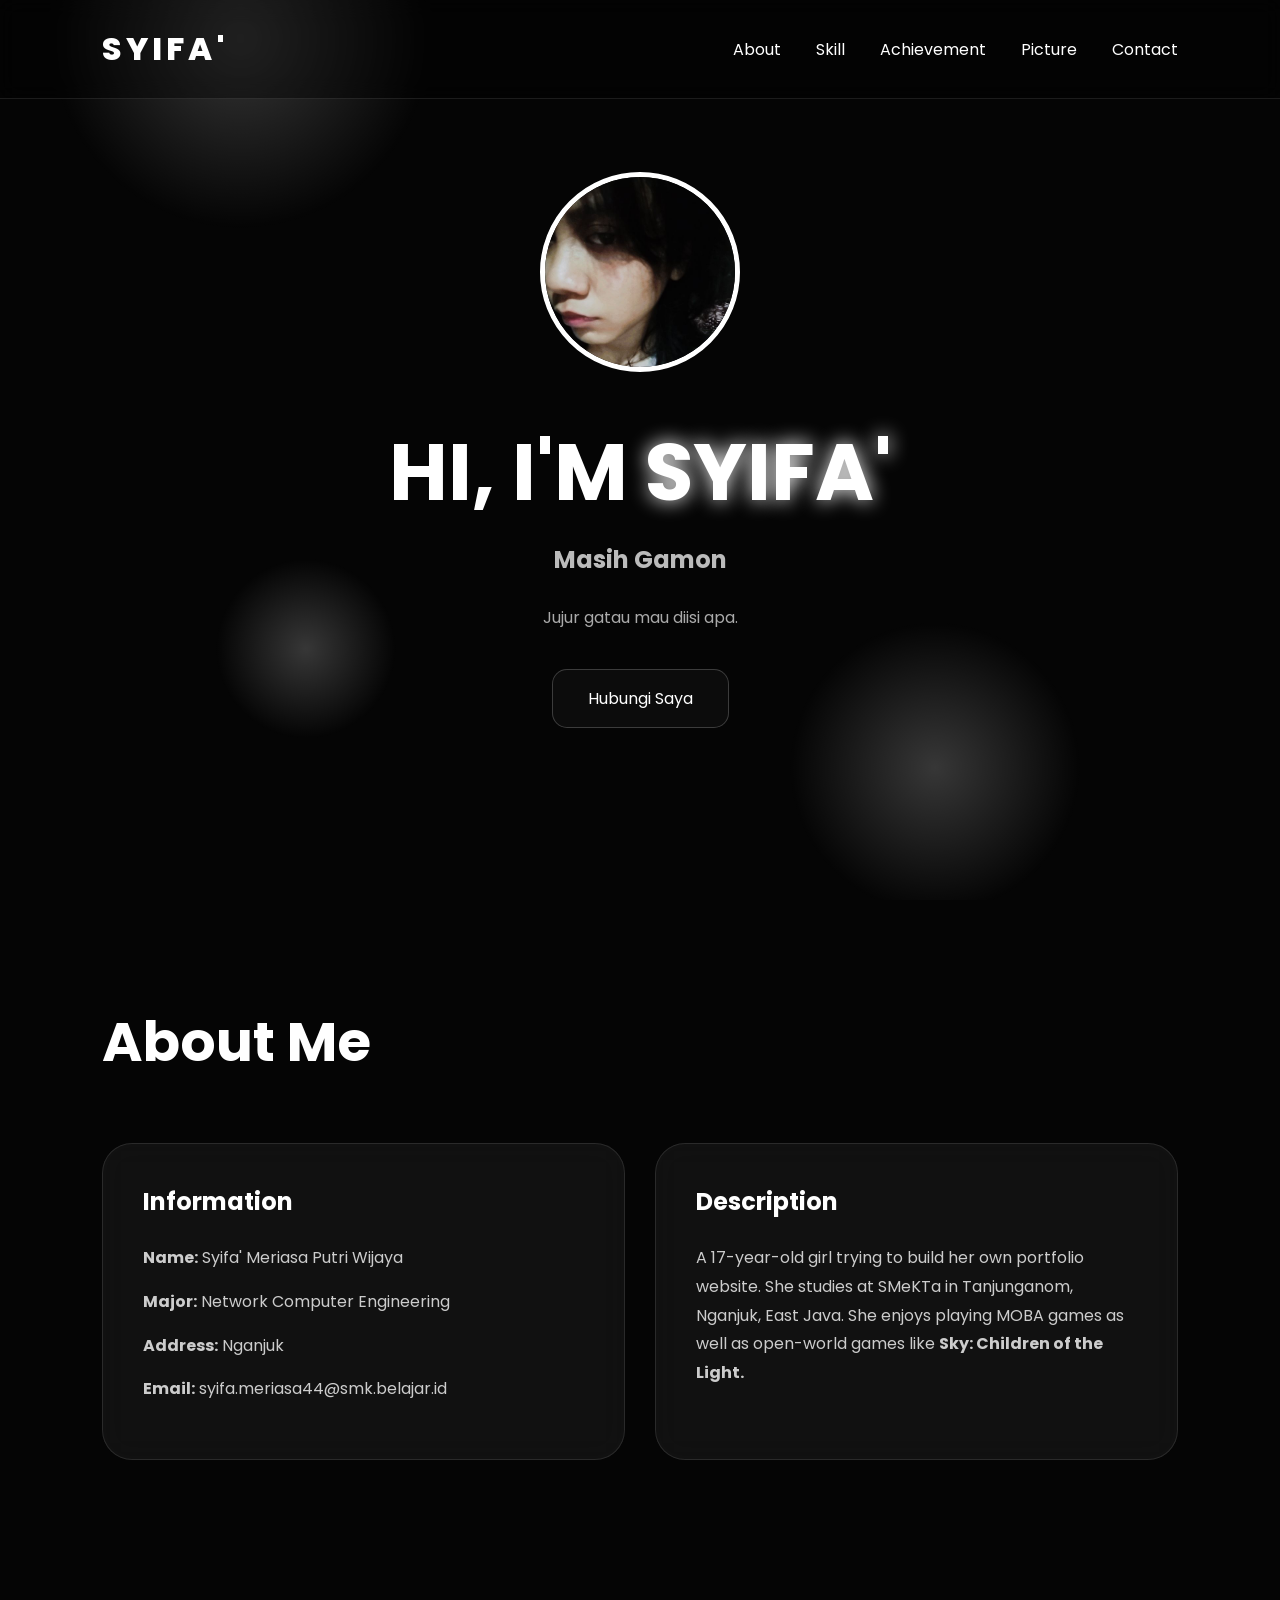
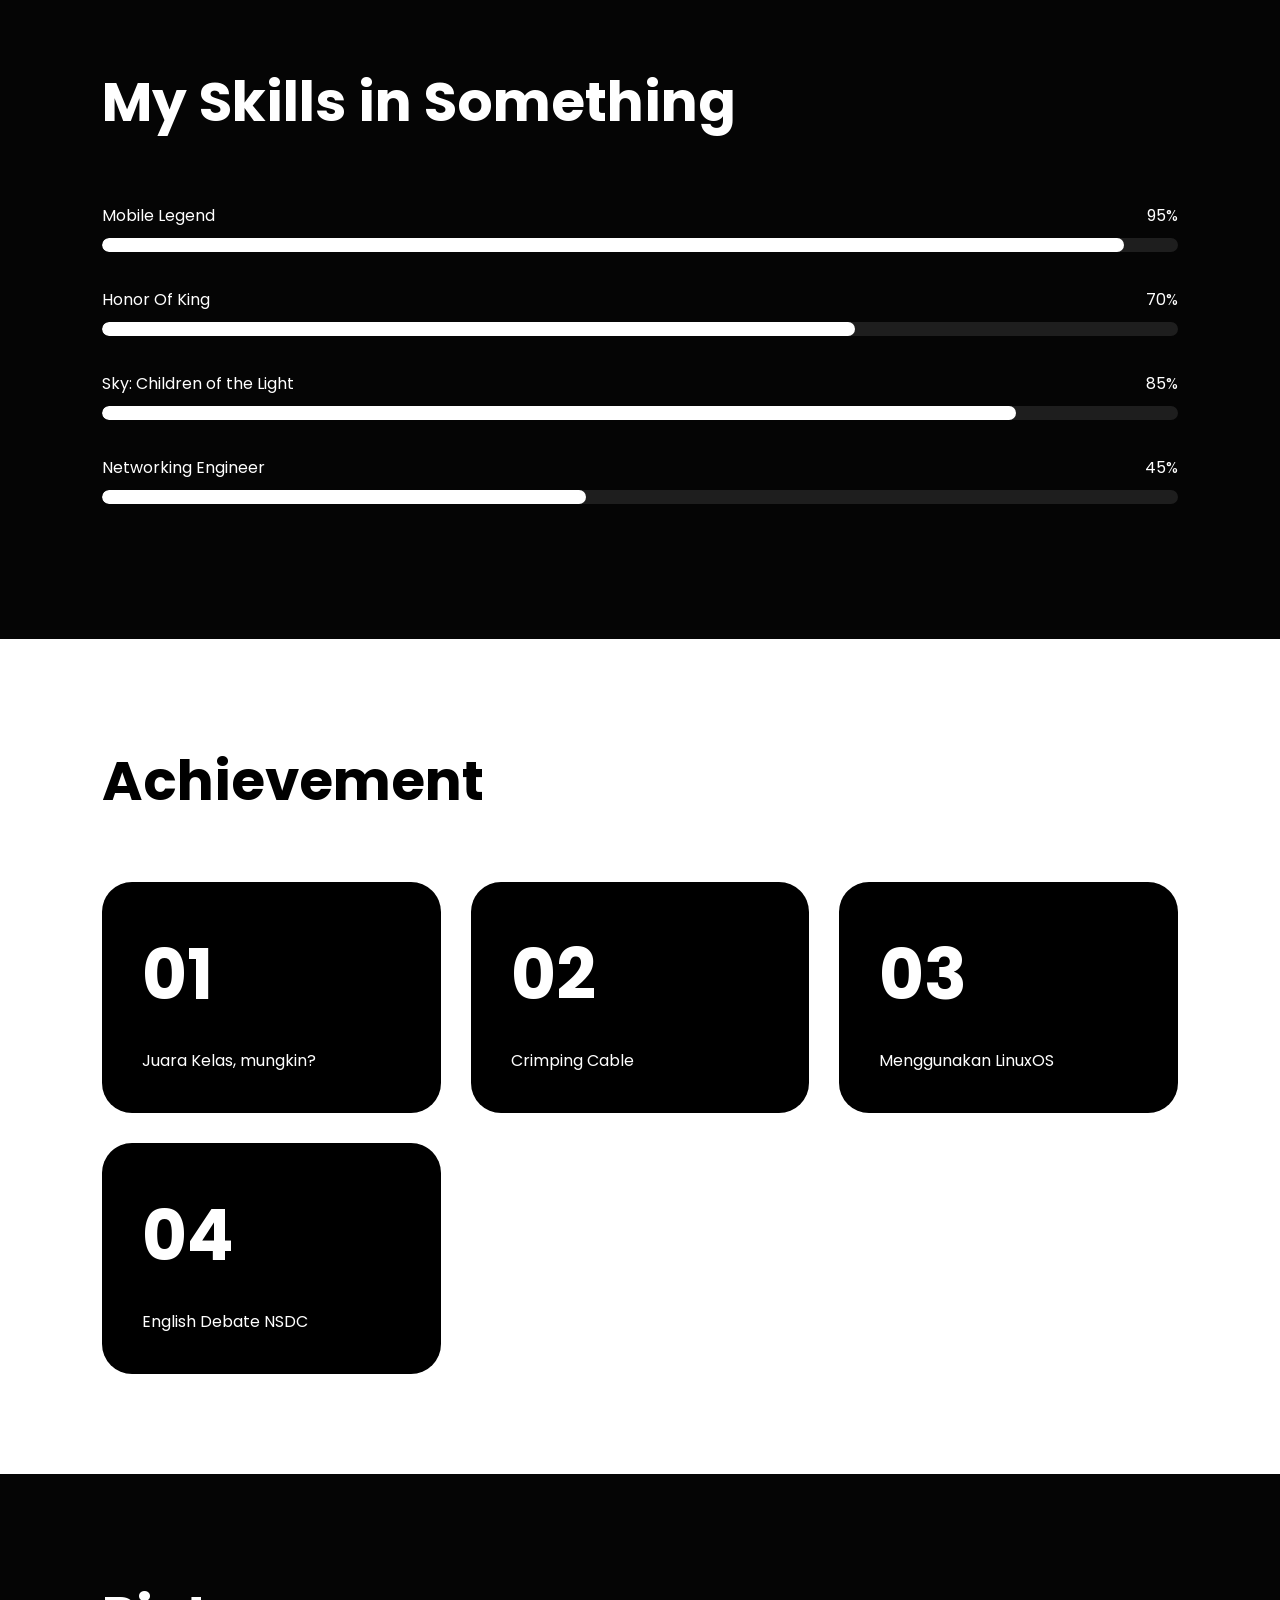
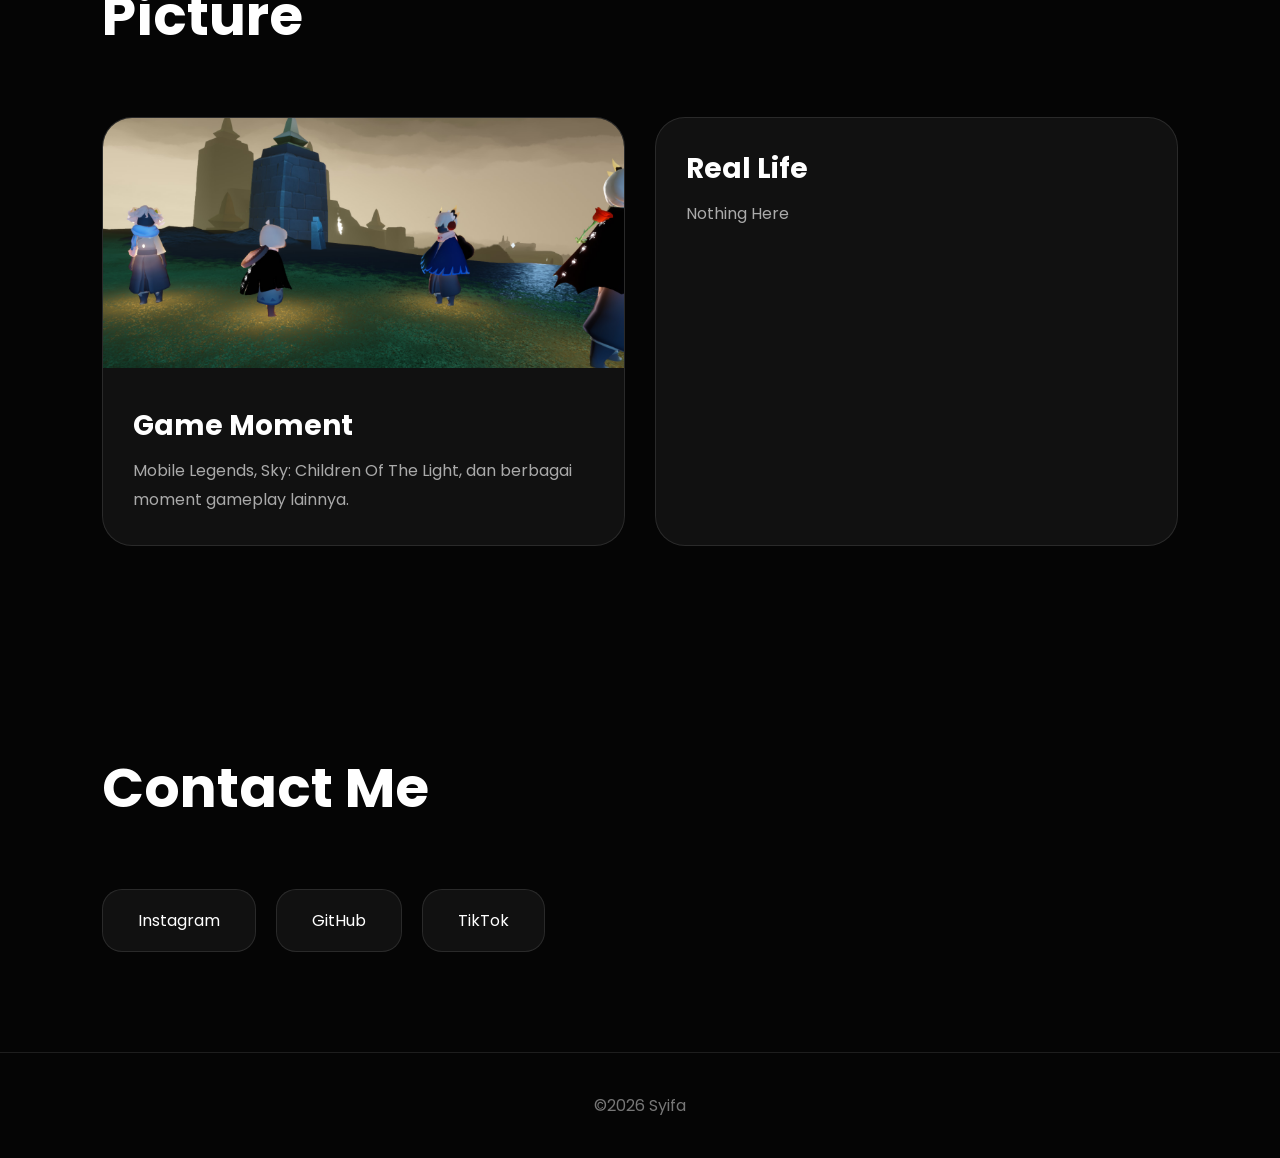
==== index.html @ bddf0503 "Rename index.php to index.html" ====
<!DOCTYPE html>
<html lang="id">
<head>
  <meta charset="UTF-8">
  <meta name="viewport" content="width=device-width, initial-scale=1.0">

  <title>SYIFA'</title>

  <link rel="stylesheet" href="style.css">

  <link rel="preconnect" href="https://fonts.googleapis.com">
  <link href="https://fonts.googleapis.com/css2?family=Poppins:wght@300;400;500;600;700;800&display=swap" rel="stylesheet">
</head>
<script src="script.js"></script>
<body>

<canvas id="bg-blobs"></canvas>

<!-- LOADER -->
<div id="loader">
  <div class="spinner"></div>
</div>

<!-- NAVBAR -->
<nav class="navbar">
  <div class="logo">SYIFA'</div>

  <ul>
    <li><a href="#about">About</a></li>
    <li><a href="#skills">Skill</a></li>
    <li><a href="#achievement">Achievement</a></li>
    <li><a href="#picture">Picture</a></li>
    <li><a href="#contact">Contact</a></li>
  </ul>
</nav>

<!-- HERO -->
<section class="hero">

  <img src="assets/gw.jpeg" class="profile">

  <h1>
    HI, I'M <span>SYIFA'</span>
  </h1>

  <h2 class="typing"></h2>

  <p>
    Jujur gatau mau diisi apa.
  </p>

<div class="buttons">
  <a href="#contact" class="outline-btn">
    Hubungi Saya
  </a>
</div>

</section>

<!-- ABOUT -->
<section class="about" id="about">

  <div class="title">
    <h1>About Me</h1>
  </div>

  <div class="about-container">

    <div class="card">
      <h2>Information</h2>

      <p><b>Name:</b> Syifa' Meriasa Putri Wijaya</p>
      <p><b>Major:</b> Network Computer Engineering</p>
      <p><b>Address:</b> Nganjuk</p>
      <p><b>Email:</b> syifa.meriasa44@smk.belajar.id</p>
    </div>

    <div class="card">
      <h2>Description</h2>
      <p>
          A 17-year-old girl trying to build her own portfolio website. She studies at SMeKTa in Tanjunganom, Nganjuk, East Java. She enjoys playing MOBA games as well as open-world games like <b>Sky: Children of the Light.</b>
      </p>
    </div>

  </div>

</section>

<!-- SKILLS -->
<section class="skills" id="skills">

  <div class="title">
    <h1>My Skills in Something</h1>
  </div>

  <div class="skill-box">

<div class="skill">
  <div class="skill-top">
    <span>Mobile Legend</span>
    <span>95%</span>
  </div>

  <div class="bar">
    <div class="fill" style="width:95%"></div>
  </div>
</div>

<div class="skill">
  <div class="skill-top">
    <span>Honor Of King</span>
    <span>70%</span>
  </div>

  <div class="bar">
    <div class="fill" style="width:70%"></div>
  </div>
</div>

<div class="skill">
  <div class="skill-top">
    <span>Sky: Children of the Light</span>
    <span>85%</span>
  </div>

  <div class="bar">
    <div class="fill" style="width:85%"></div>
  </div>
</div>

<div class="skill">
  <div class="skill-top">
    <span>Networking Engineer</span>
    <span>45%</span>
  </div>

  <div class="bar">
    <div class="fill" style="width:45%"></div>
  </div>
</div>

</section>

<!-- ACHIEVEMENT -->
<section class="achievement" id="achievement">

  <div class="title">
    <h1>Achievement</h1>
  </div>

  <div class="achievement-container">

    <div class="achievement-card">
      <h1>01</h1>
      <p>Juara Kelas, mungkin?</p>
    </div>

    <div class="achievement-card">
      <h1>02</h1>
      <p>Crimping Cable</p>
    </div>

    <div class="achievement-card">
      <h1>03</h1>
      <p>Menggunakan LinuxOS</p>
    </div>

    <div class="achievement-card">
      <h1>04</h1>
      <p>English Debate NSDC</p>
    </div>

  </div>

</section>

<!-- PROJECT -->
<section class="picture" id="picture">

  <div class="title">
    <h1>Picture</h1>
  </div>

<div class="picture-container">

  <!-- GAME -->
  <a href="game.php" class="picture-card">

    <img src="assets/game/sky1.jpeg">

    <div class="picture-content">
      <h2>Game Moment</h2>

      <p>
        Mobile Legends, Sky: Children Of The Light,
        dan berbagai moment gameplay lainnya.
      </p>
    </div>

  </a>

  <!-- REAL LIFE -->
  <a href="reallife.php" class="picture-card">

    <!--img disini-->

    <div class="picture-content">
      <h2>Real Life</h2>
          <p>Nothing Here</p>
      <!-- <p>
        Dokumentasi sekolah, teman,
        kegiatan, dan kehidupan sehari-hari.
      </p> -->
    </div>

  </a>

</div>

</section>

<!-- CONTACT -->
<section class="contact" id="contact">

  <div class="title">
    <h1>Contact Me</h1>
  </div>

  <div class="socials">

    <a href="https://www.instagram.com/amewri4x?igsh=NjY0dWZia2Q1bGZk">Instagram</a>
    <a href="https://github.com/iyasamiaw-hash/">GitHub</a>
    <a href="https://www.tiktok.com/@ssalodieo">TikTok</a>

  </div>

</section>

<!-- FOOTER -->
<footer>
  ©2026 Syifa
</footer>

</body>
</html>
---- style.css ----
/* style.css */

*{
  margin:0;
  padding:0;
  box-sizing:border-box;
  font-family:'Poppins',sans-serif;
}

html{
  scroll-behavior:smooth;
}

body{
  background:#050505;
  color:white;
  overflow-x:hidden;
}

/* LOADER */

#loader{
  position:fixed;
  width:100%;
  height:100vh;
  background:black;
  display:flex;
  justify-content:center;
  align-items:center;
  z-index:9999;
  transition:.5s;
}

.spinner{
  width:70px;
  height:70px;
  border:5px solid rgba(255,255,255,.1);
  border-top:5px solid white;
  border-radius:50%;
  animation:spin 1s linear infinite;
}

@keyframes spin{
  100%{
    transform:rotate(360deg);
  }
}

/* NAVBAR */

.navbar{
  width:100%;
  padding:25px 8%;
  display:flex;
  justify-content:space-between;
  align-items:center;
  position:fixed;
  top:0;
  z-index:999;
  backdrop-filter:blur(10px);
  background:rgba(0,0,0,.4);
  border-bottom:1px solid rgba(255,255,255,.1);
}

.logo{
  font-size:32px;
  font-weight:800;
  letter-spacing:4px;
}

.navbar ul{
  display:flex;
  list-style:none;
  gap:35px;
}

.navbar a{
  color:white;
  text-decoration:none;
  transition:.3s;
  position:relative;
}

.navbar a::after{
  content:'';
  position:absolute;
  width:0%;
  height:2px;
  background:white;
  left:0;
  bottom:-5px;
  transition:.3s;
}

.navbar a:hover::after{
  width:100%;
}

/* HERO */

.hero{
  min-height:100vh;
  display:flex;
  justify-content:center;
  align-items:center;
  flex-direction:column;
  text-align:center;
  position:relative;
  overflow:hidden;
  padding:120px 20px;
}

.profile{
  width:200px;
  height:200px;
  border-radius:50%;
  object-fit:cover;
  border:5px solid white;
  z-index:2;
  animation:float 3s ease-in-out infinite;
}

@keyframes float{
  50%{
    transform:translateY(-15px);
  }
}

.hero h1{
  font-size:80px;
  margin-top:40px;
  z-index:2;
}

.hero h1 span{
  color:white;
  text-shadow:0 0 20px white;
}

.typing{
  margin-top:10px;
  color:#bbb;
  height:40px;
}

.hero p{
  max-width:800px;
  margin-top:20px;
  line-height:2;
  color:#aaa;
  z-index:2;
}

.outline-btn{
  display:inline-block;
  padding:16px 35px;
  border-radius:15px;
  text-decoration:none;
  color:white;
  border:1px solid rgba(255,255,255,.2);
  background:rgba(255,255,255,.03);
  transition:.3s;
  margin-top: 35px;
}

.outline-btn:hover{
  background:white;
  color:black;
  transform:translateY(-5px);
}

/* SECTION */

section{
  padding:100px 8%;
  position: relative;
  z-index: 1;
}

.title{
  margin-bottom:60px;
}

.title h1{
  font-size:55px;
}

/* ABOUT */

.about-container{
  display:grid;
  grid-template-columns:repeat(auto-fit,minmax(320px,1fr));
  gap:30px;
}

.card{
  background:rgba(255,255,255,.05);
  border:1px solid rgba(255,255,255,.1);
  padding:40px;
  border-radius:30px;
  backdrop-filter:blur(15px);
  transition:.3s;
}

.card:hover{
  transform:translateY(-10px);
  border:1px solid rgba(255,255,255,.3);
}

.card h2{
  margin-bottom:25px;
}

.card p{
  margin:15px 0;
  color:#ccc;
  line-height:1.8;
}

/* SKILLS */

.skill{
  margin-bottom:35px;
}

.skill-top{
  display:flex;
  justify-content:space-between;
  margin-bottom:10px;
}

.bar{
  width:100%;
  height:14px;
  background:rgba(255,255,255,.1);
  border-radius:20px;
  overflow:hidden;
}

.fill{
  height:100%;
  background:white;
  border-radius:20px;
}
/* ACHIEVEMENT */

.achievement{
  background:white;
  color:black;
}

.achievement-container{
  display:grid;
  grid-template-columns:repeat(auto-fit,minmax(250px,1fr));
  gap:30px;
}

.achievement-card{
  background:black;
  color:white;
  padding:40px;
  border-radius:30px;
  transition:.3s;
}

.achievement-card:hover{
  transform:translateY(-10px);
}

.achievement-card h1{
  font-size:70px;
  margin-bottom:20px;
}

/* PROJECT */

.picture-container{
  display:grid;
  grid-template-columns:repeat(auto-fit,minmax(300px,1fr));
  gap:30px;
}

.picture-card{
  overflow:hidden;
  border-radius:30px;
  background:rgba(255,255,255,.05);
  border:1px solid rgba(255,255,255,.1);
  transition:.35s ease;
  text-decoration:none;
  color:white;
  display:block;
}

.picture-card:visited{
  color:white;
}

.picture-card h2{
  color:white;
  text-decoration:none;
}

.picture-card p{
  color:#aaa;
  text-decoration:none;
}

.picture-card:hover{
  transform:translateY(-10px);
  border:1px solid rgba(255,255,255,.25);

  box-shadow:
    0 0 30px rgba(255,255,255,.08);
}

.picture-card img{
  width:100%;
  height:250px;
  object-fit:cover;
  transition:.4s;
}

.picture-card:hover img{
  transform:scale(1.05);
}

.picture-content{
  padding:30px;
}

.picture-content h2{
  font-size:28px;
}

.picture-content p{
  color:#aaa;
  margin-top:10px;
  line-height:1.8;
}

/* CONTACT */

.socials{
  display:flex;
  flex-wrap:wrap;
  gap:20px;
}

.socials a{
  padding:18px 35px;
  border-radius:20px;
  text-decoration:none;
  color:white;
  border:1px solid rgba(255,255,255,.1);
  background:rgba(255,255,255,.05);
  transition:.3s;
}

.socials a:hover{
  background:white;
  color:black;
}

/* FOOTER */

footer{
  text-align:center;
  padding:40px;
  color:#777;
  border-top:1px solid rgba(255,255,255,.1);
}

/* RESPONSIVE */

@media(max-width:900px){

  .navbar{
    flex-direction:column;
    gap:20px;
  }

  .navbar ul{
    flex-wrap:wrap;
    justify-content:center;
  }

  .hero h1{
    font-size:50px;
  }

  .title h1{
    font-size:40px;
  }

}

.gallery{
  width:100%;

  display:flex;
  flex-wrap:wrap;

  gap:40px;

  justify-content:center;
}

.gallery-item{
  width:500px;
  height:230px;

  overflow:hidden;
  border-radius:25px;
  position:relative;
}

.gallery-item img{
  width:100%;
  height:100%;
  object-fit:cover;
  transition:.4s;
  display:block;
}

.gallery-item:hover img{
  transform:scale(1.05);
  filter:brightness(.75);
}

#lightbox{
  position:fixed;
  inset:0;
  background:rgba(0,0,0,.9);

  display:none;
  justify-content:center;
  align-items:center;

  z-index:99999;
}

#lightbox img{
  max-width:90%;
  max-height:90%;
  border-radius:20px;
}

.close-btn{
  position:absolute;
  top:30px;
  right:40px;

  font-size:50px;
  color:white;
  cursor:pointer;
}

#bg-blobs {
  position: fixed;
  inset: 0;
  z-index: -10;
  pointer-events: none;
}
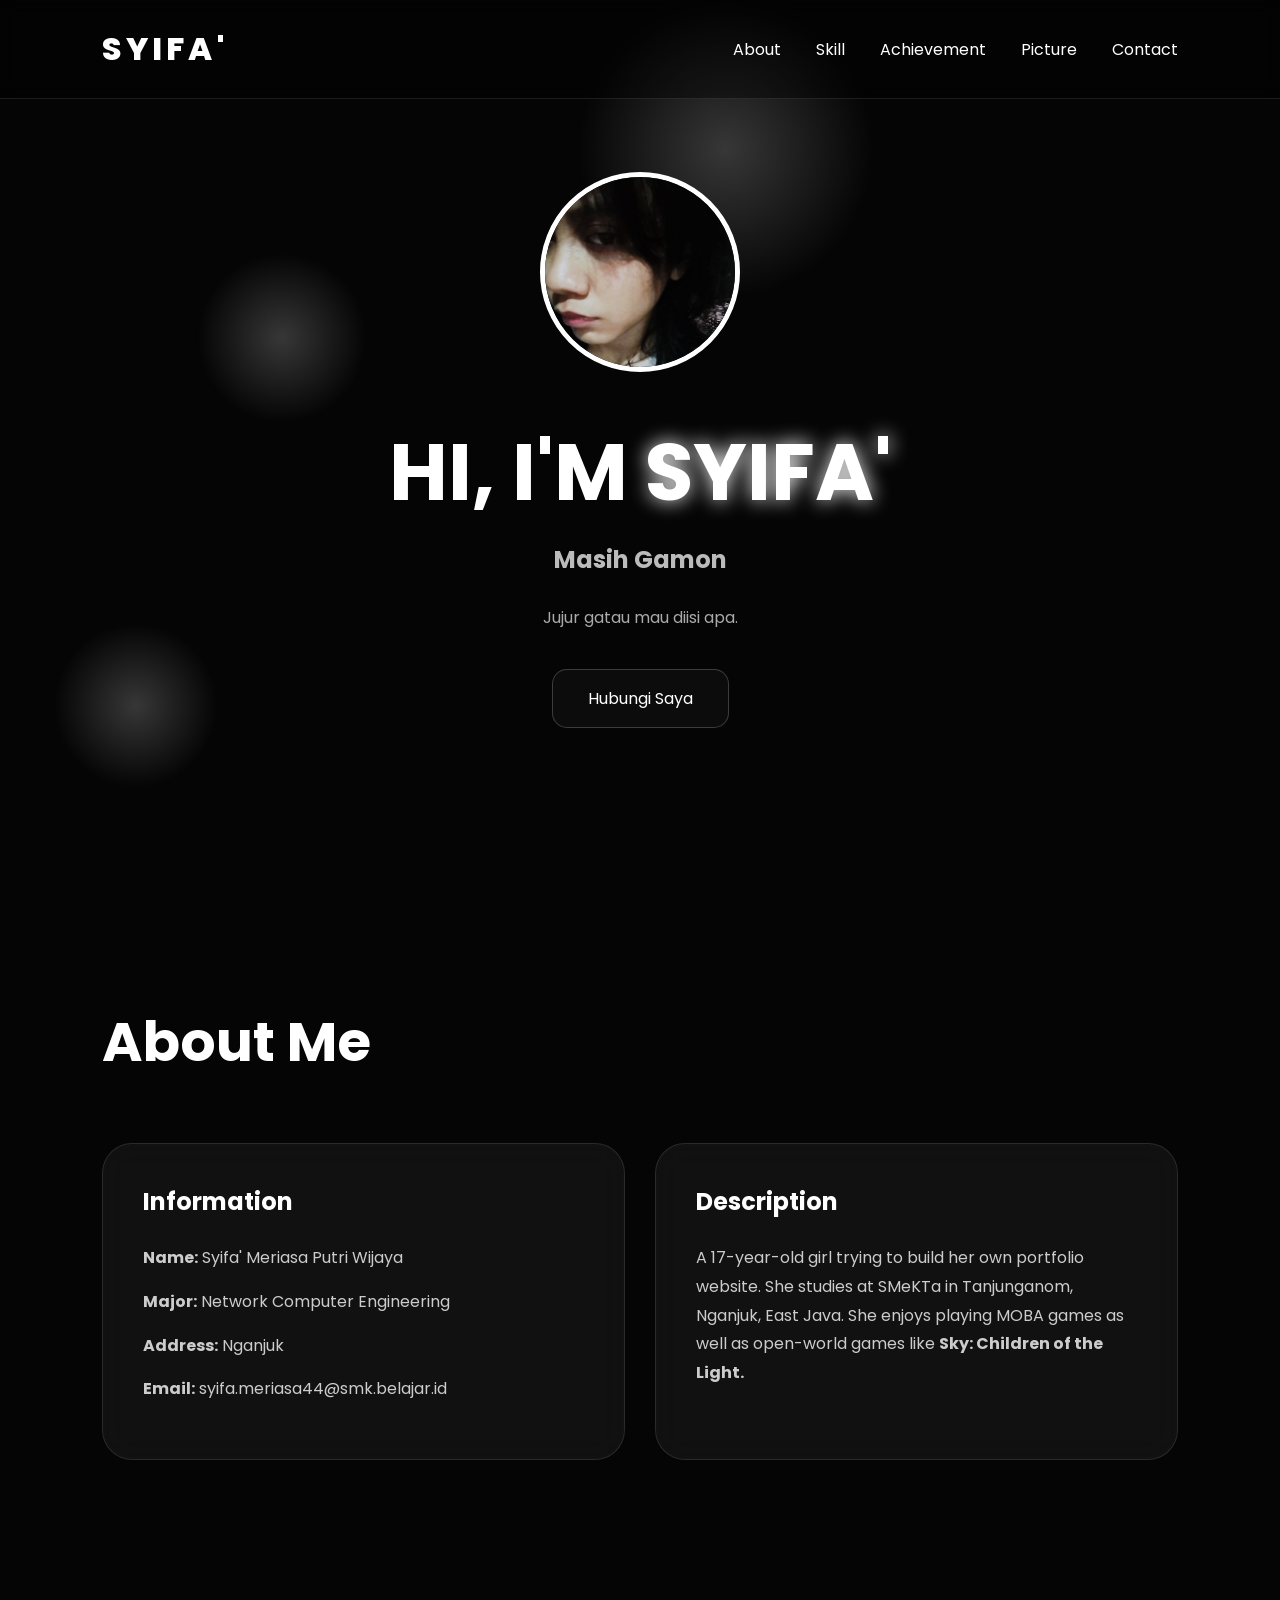
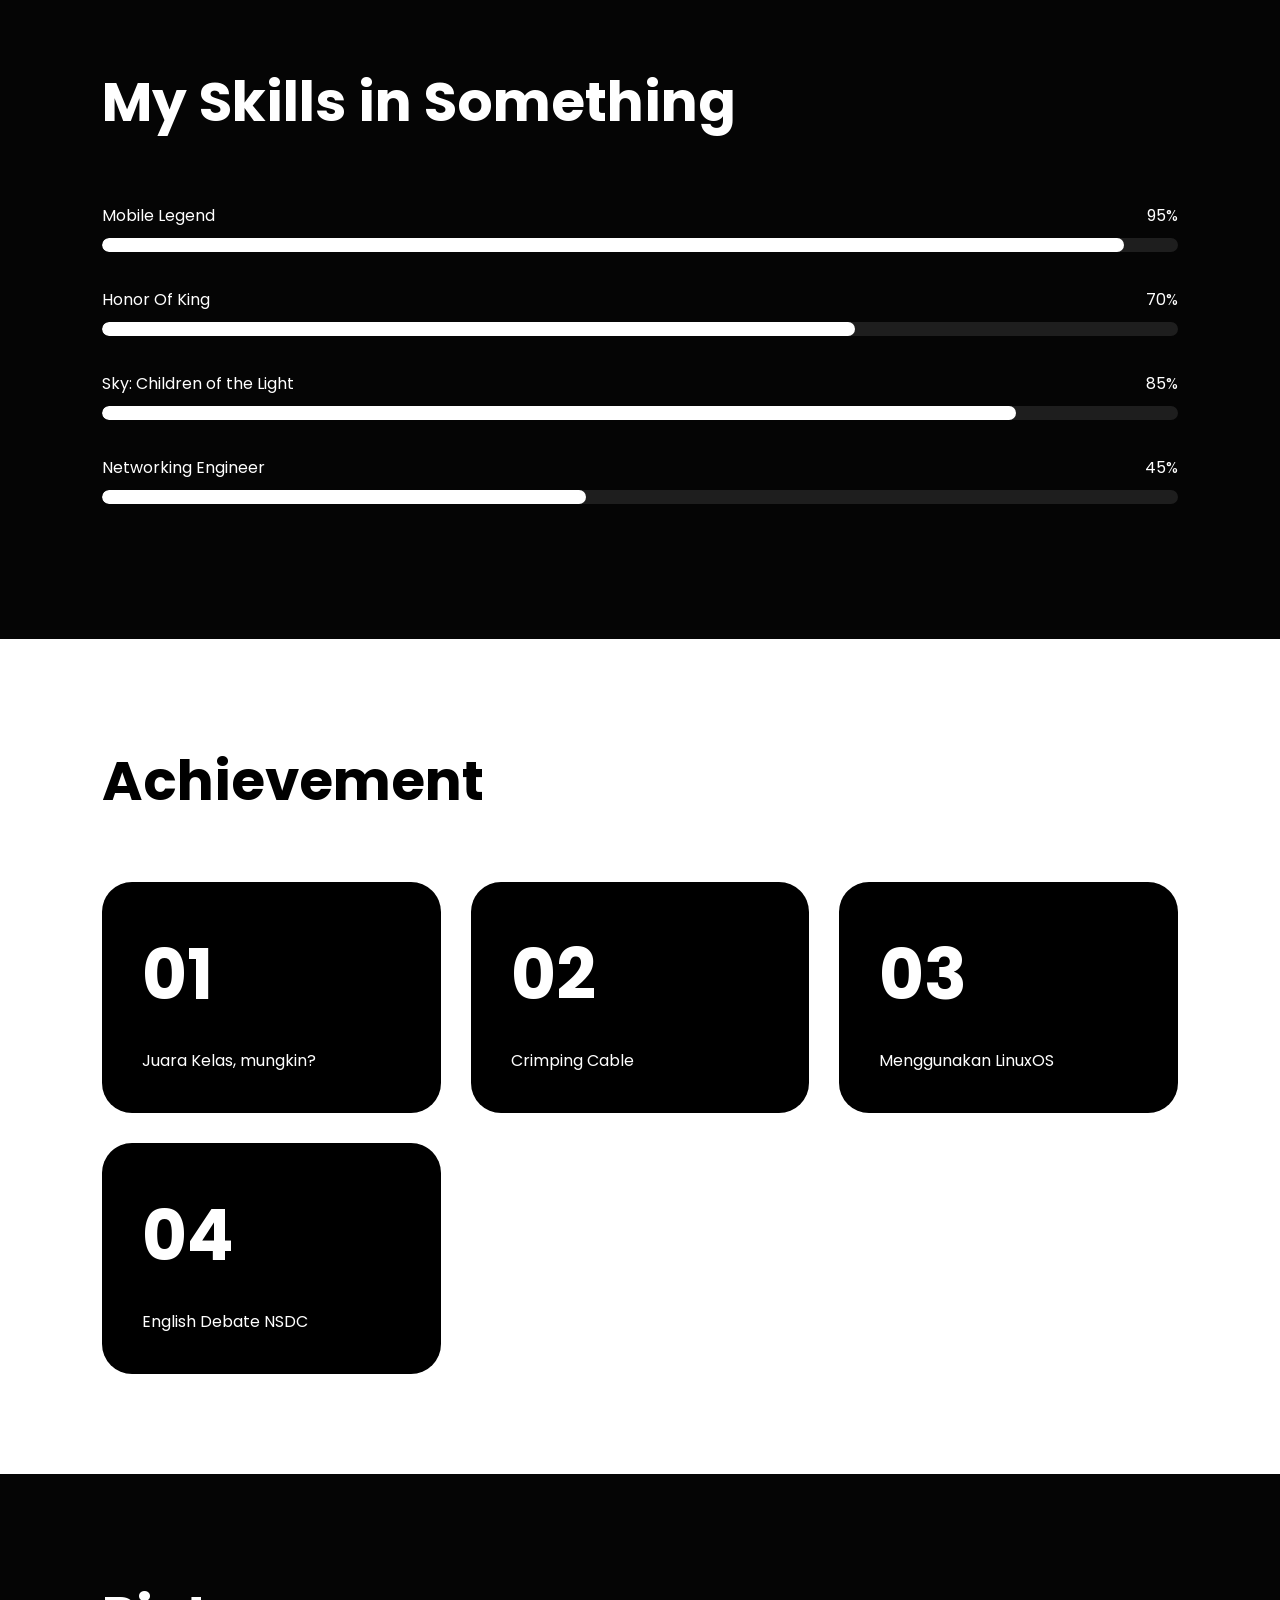
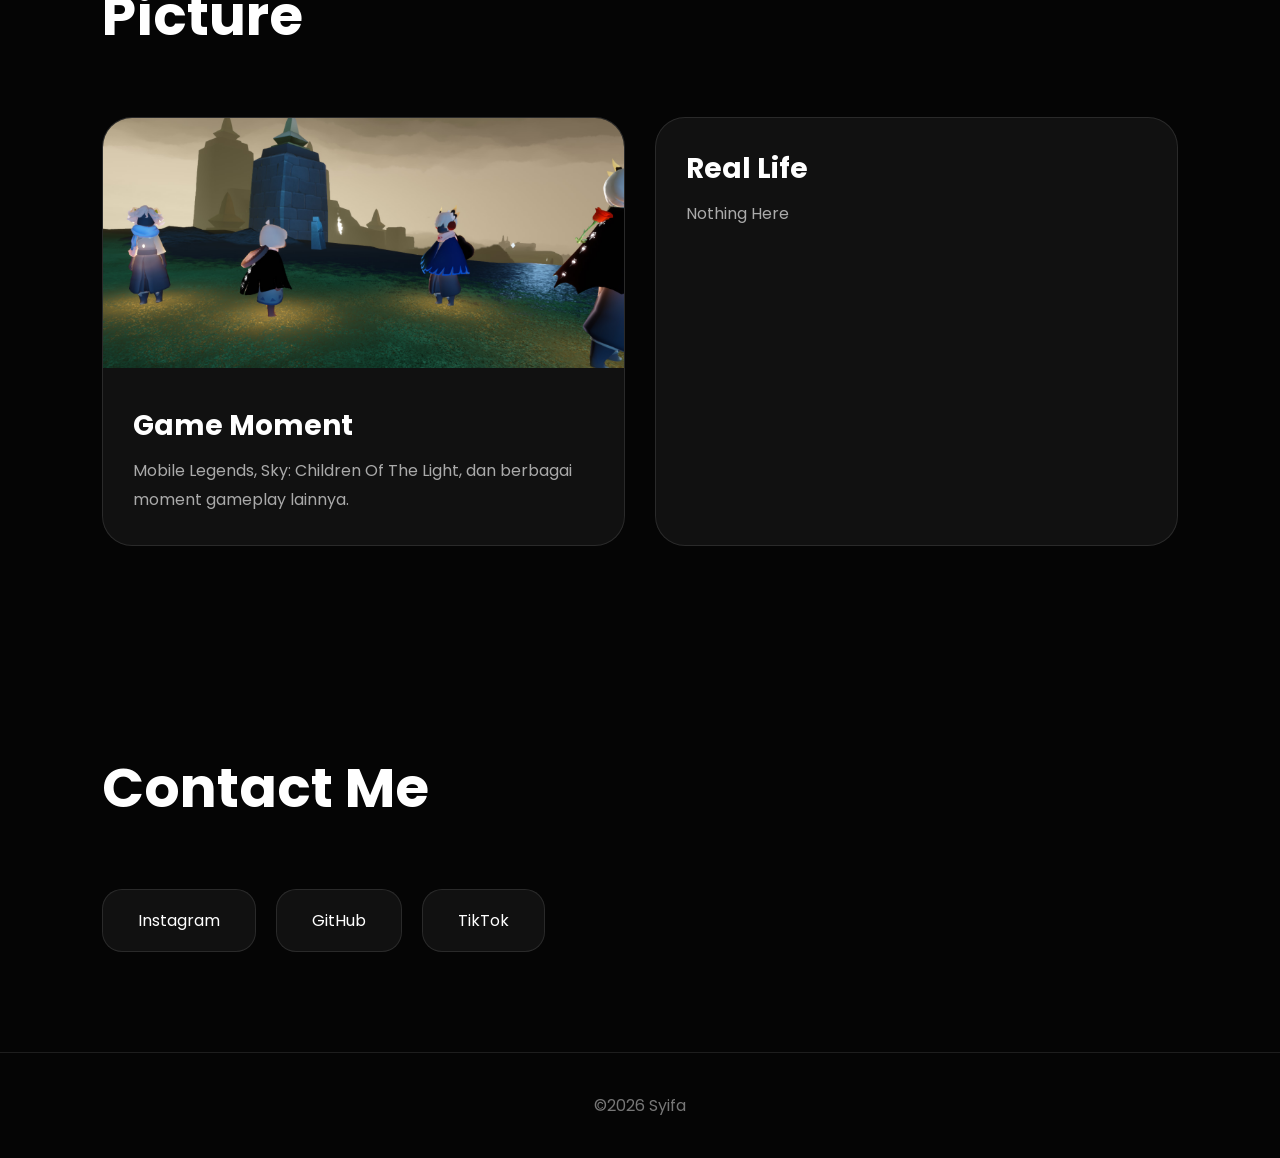
==== commit 9db426b9: "Update index.html" ====
--- a/index.html
+++ b/index.html
@@ -184,7 +184,7 @@
 <div class="picture-container">
 
   <!-- GAME -->
-  <a href="game.php" class="picture-card">
+  <a href="game.html" class="picture-card">
 
     <img src="assets/game/sky1.jpeg">
 
@@ -200,7 +200,7 @@
   </a>
 
   <!-- REAL LIFE -->
-  <a href="reallife.php" class="picture-card">
+  <a href="reallife.html" class="picture-card">
 
     <!--img disini-->
 
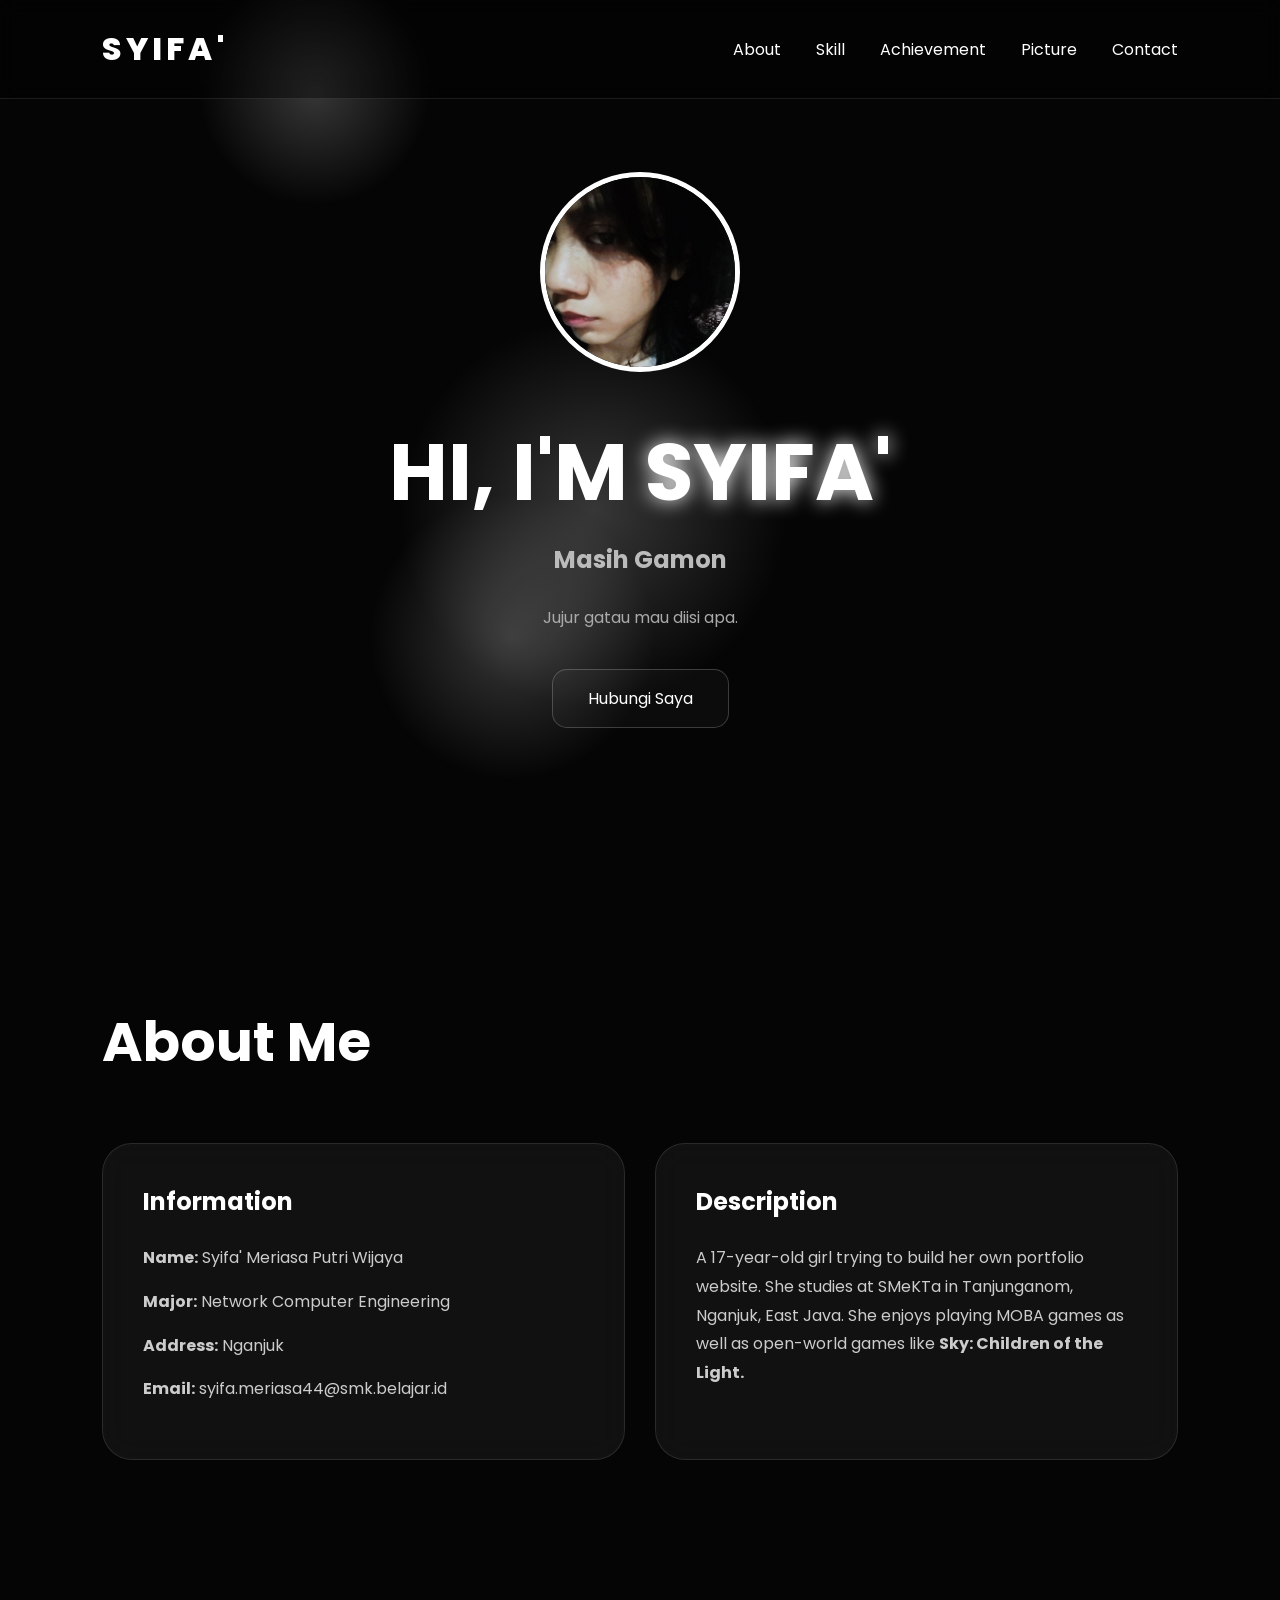
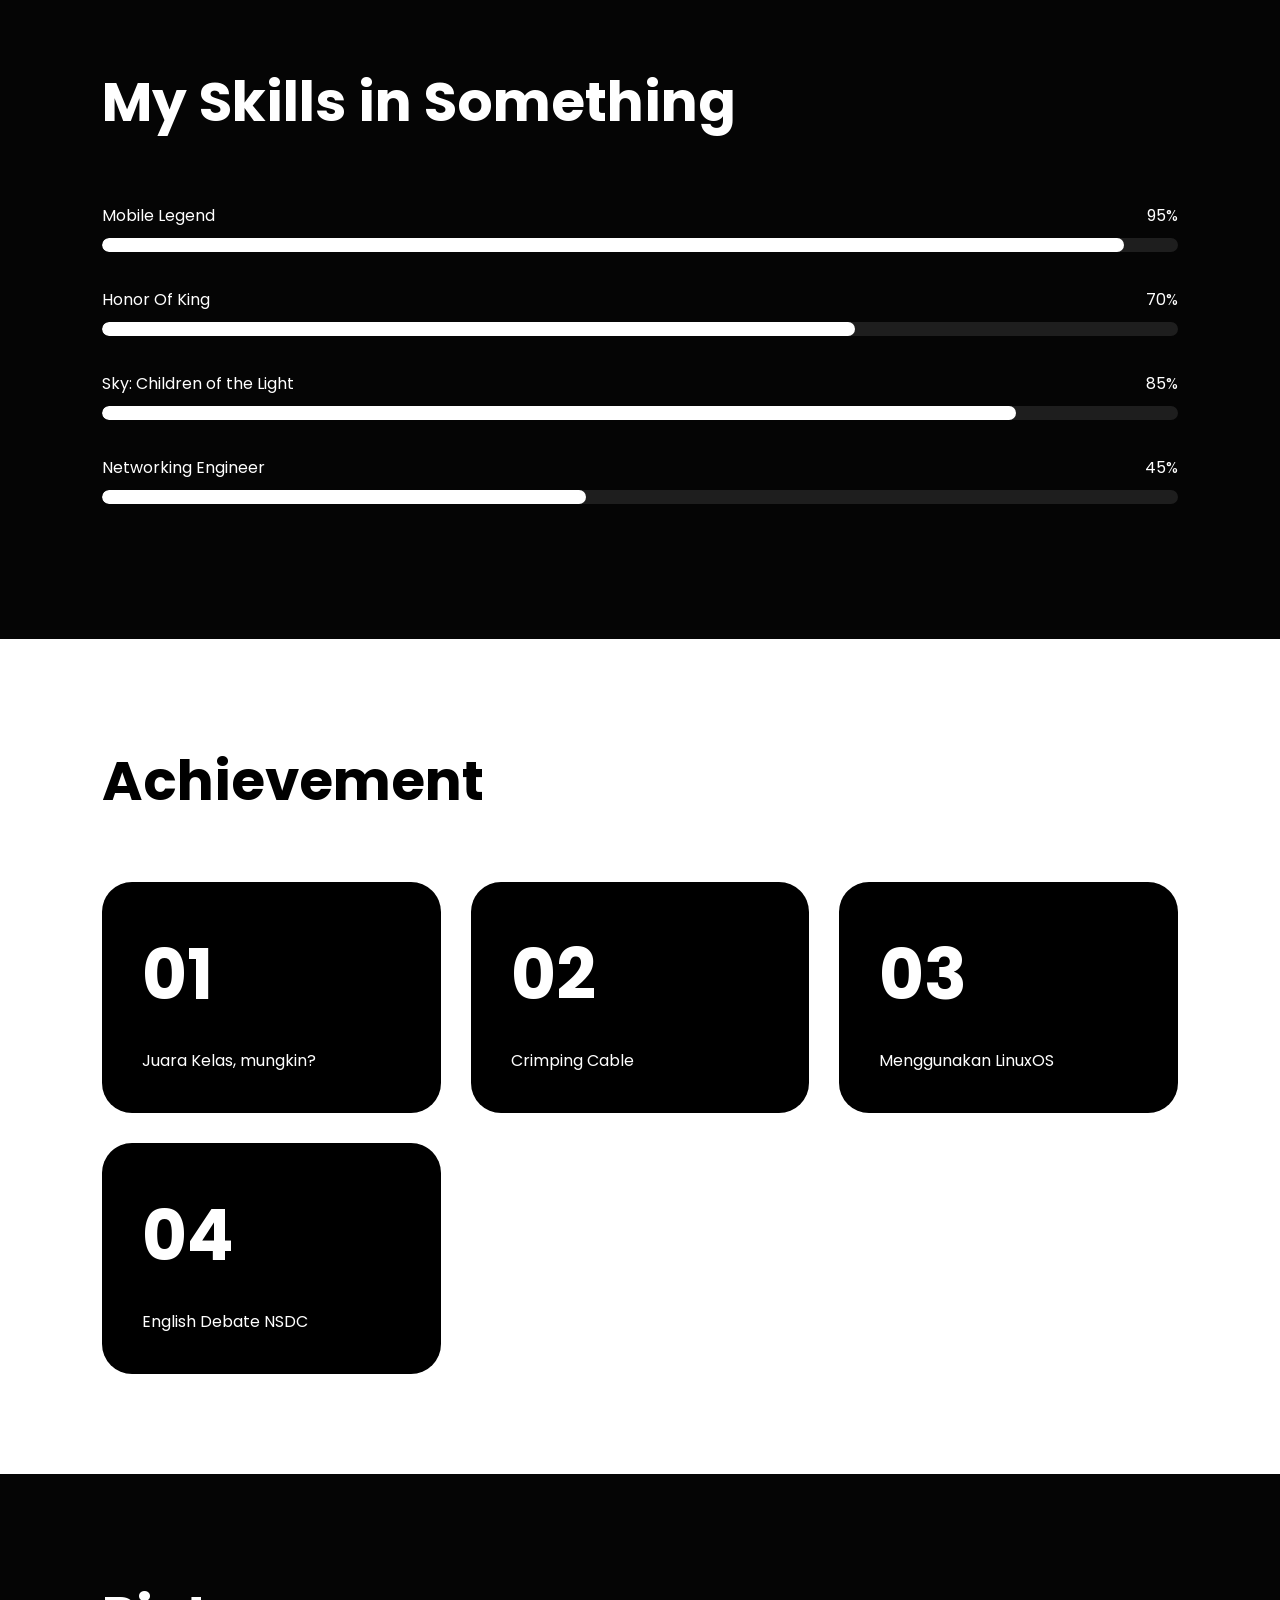
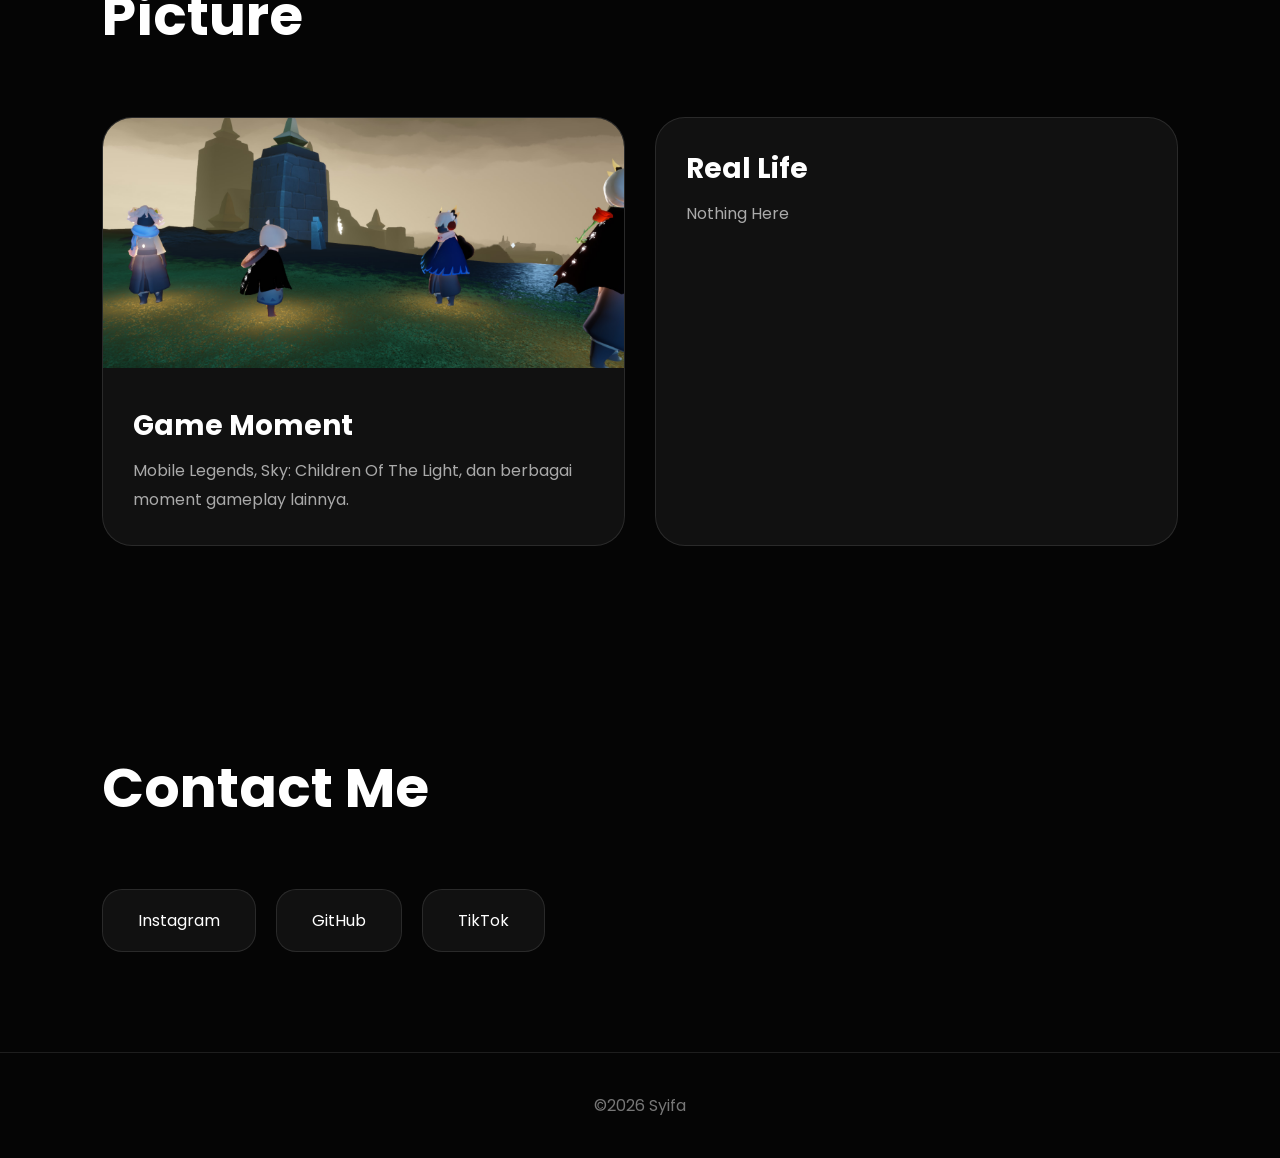
==== commit eadefe3e: "Rename index.php to index.html" ====
--- a/index.html
+++ b/index.html
@@ -184,7 +184,7 @@
 <div class="picture-container">
 
   <!-- GAME -->
-  <a href="game.html" class="picture-card">
+  <a href="game.php" class="picture-card">
 
     <img src="assets/game/sky1.jpeg">
 
@@ -200,7 +200,7 @@
   </a>
 
   <!-- REAL LIFE -->
-  <a href="reallife.html" class="picture-card">
+  <a href="reallife.php" class="picture-card">
 
     <!--img disini-->
 
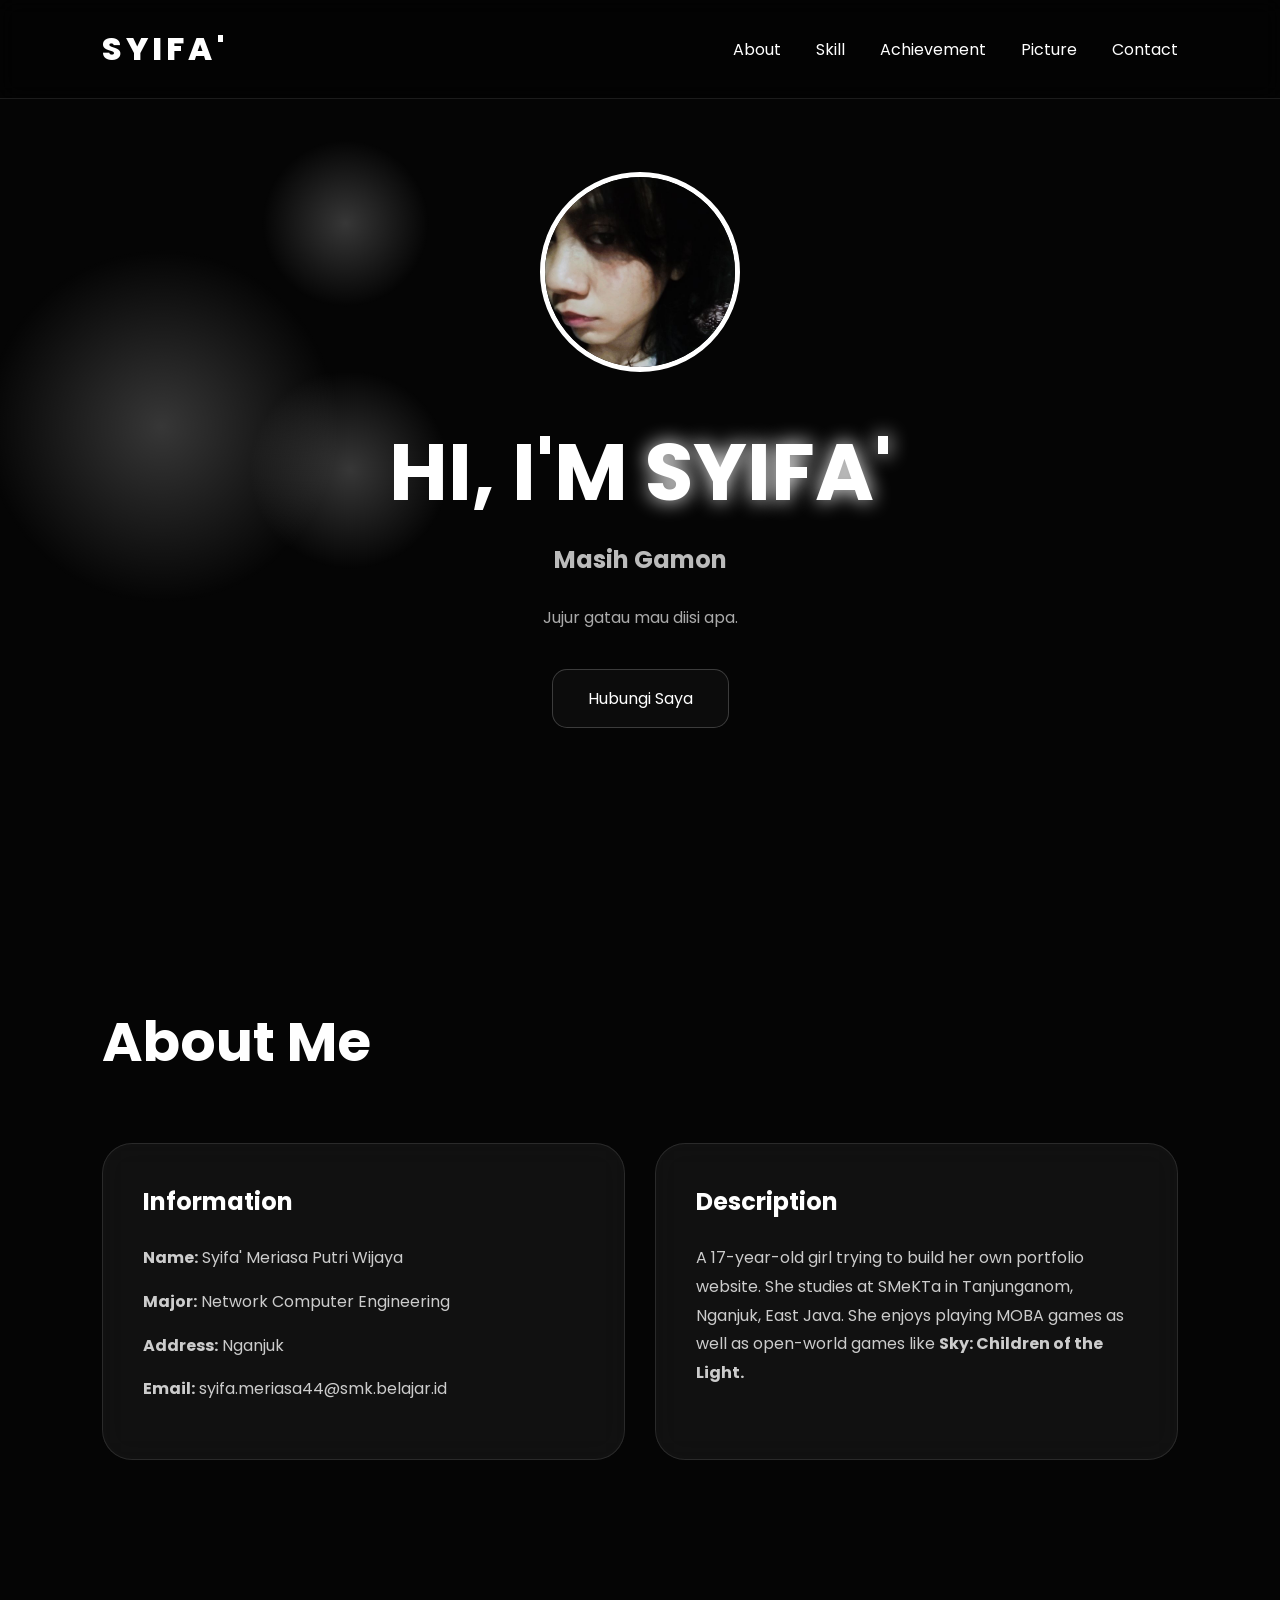
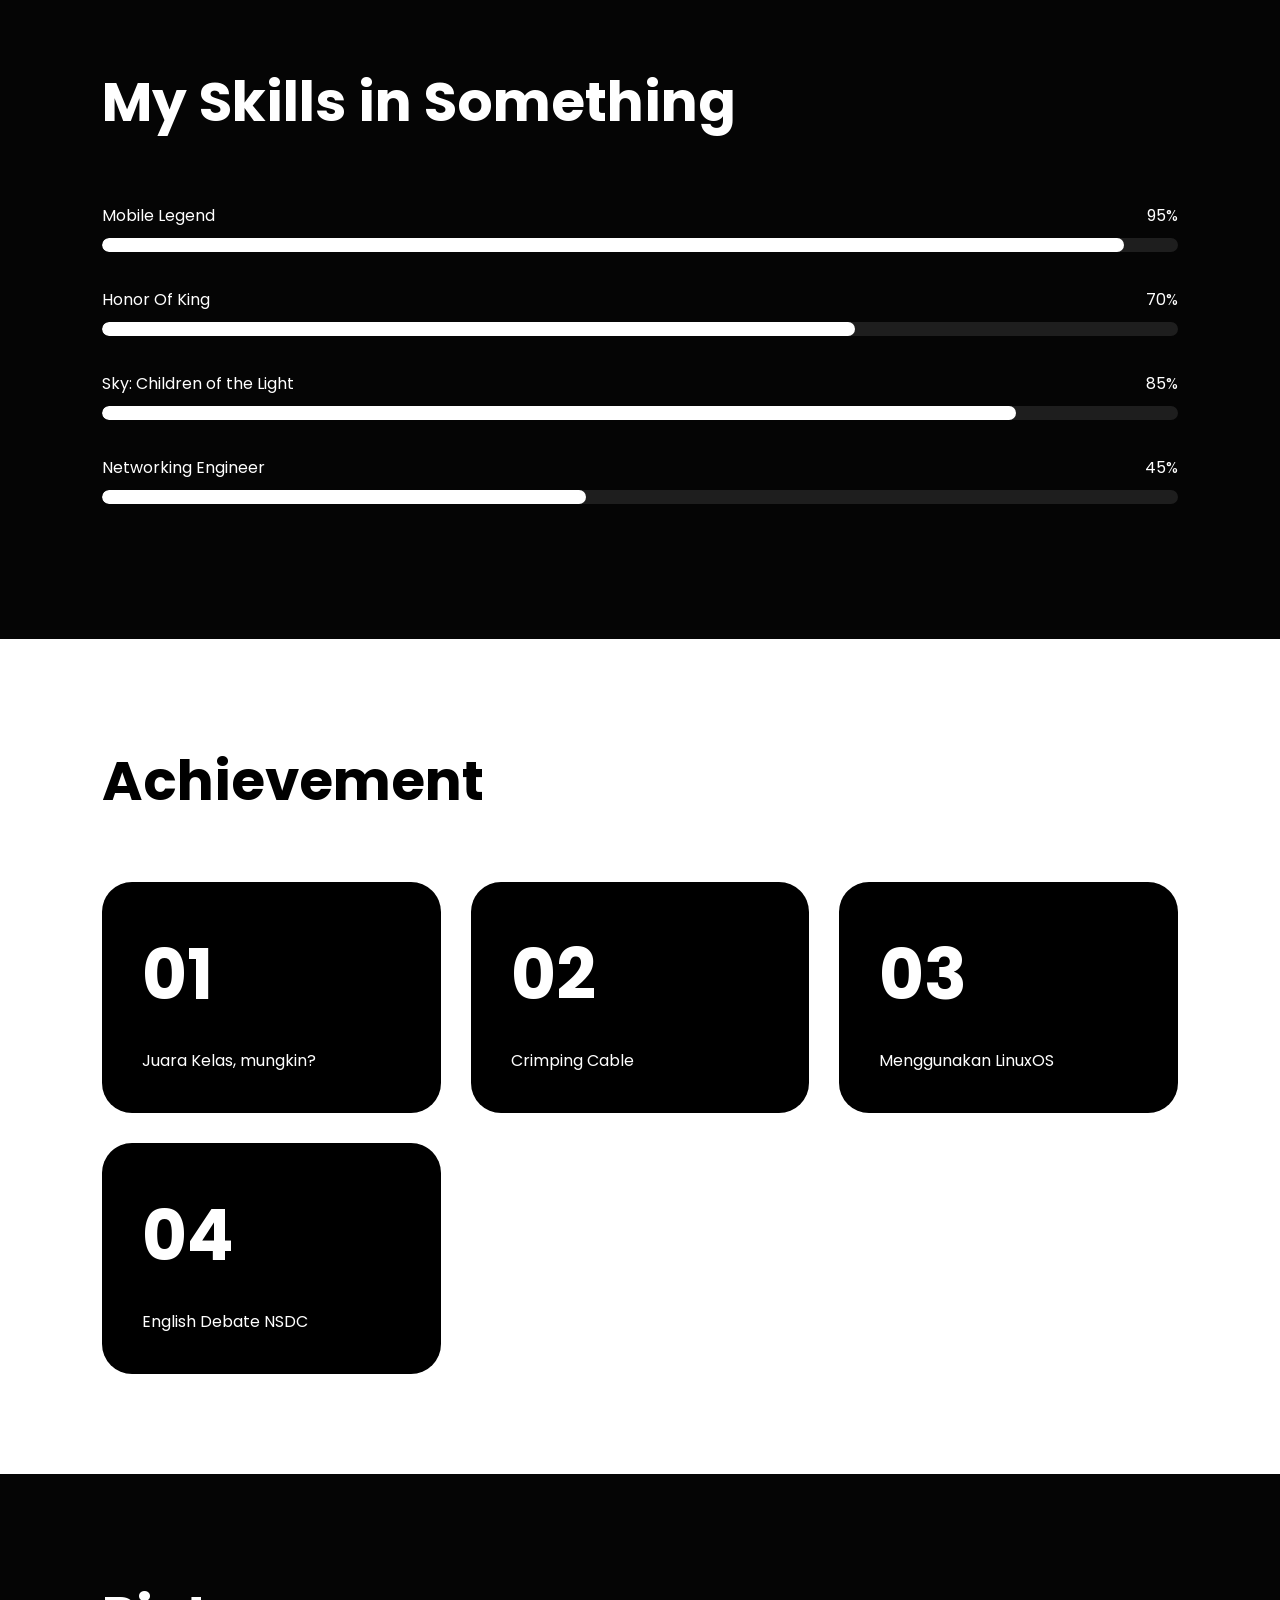
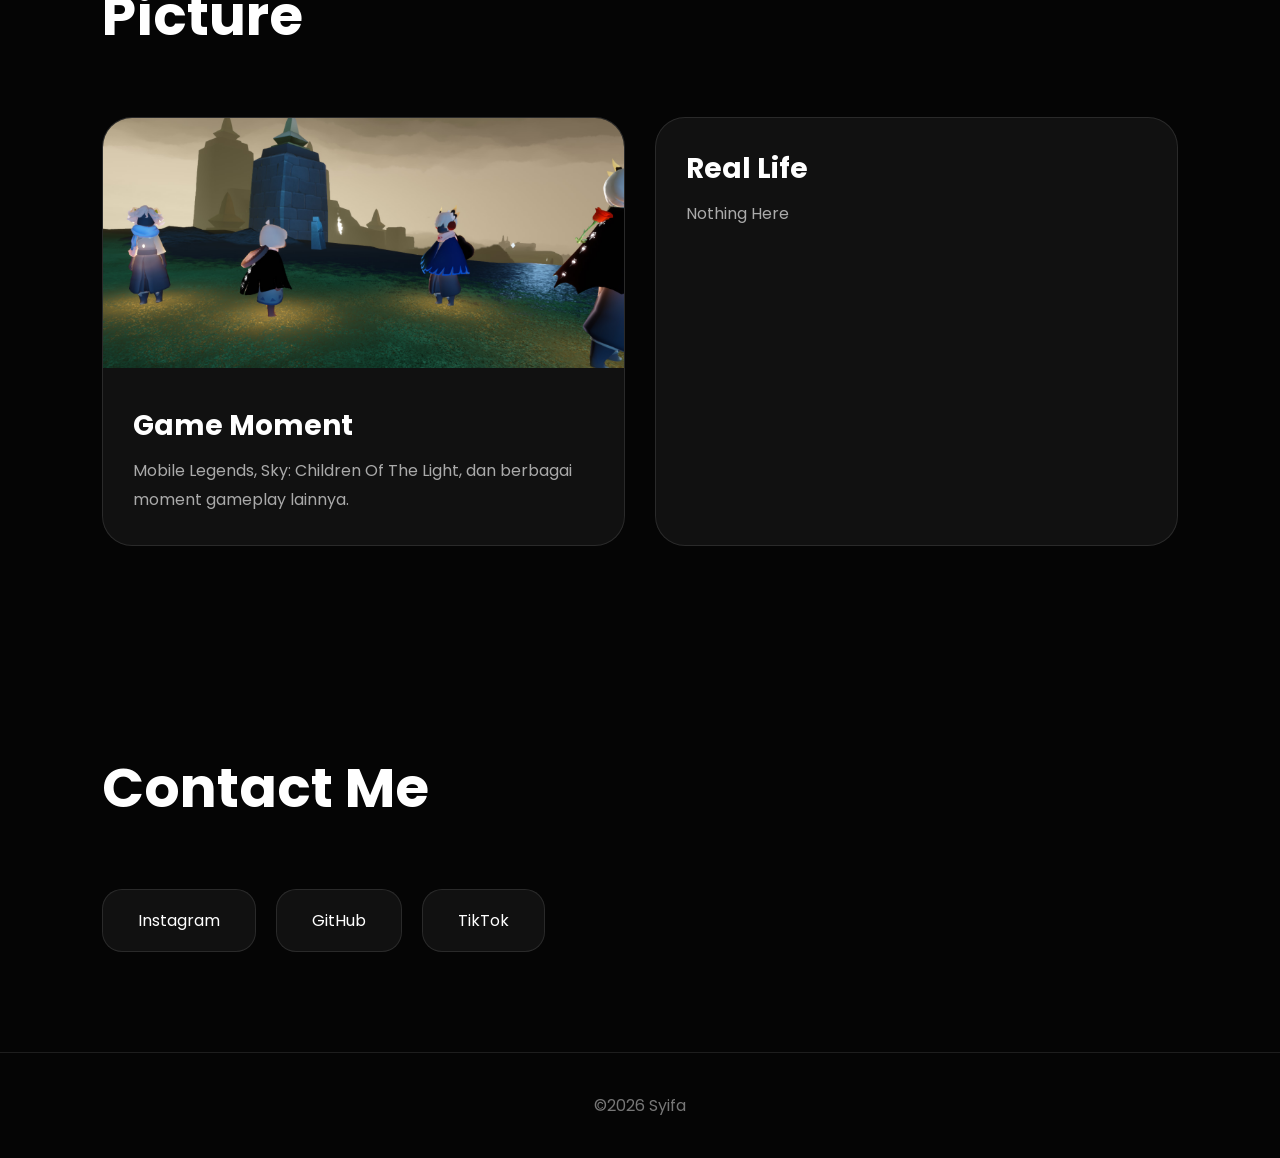
==== commit 8c049e32: "Update index.html" ====
--- a/index.html
+++ b/index.html
@@ -184,7 +184,7 @@
 <div class="picture-container">
 
   <!-- GAME -->
-  <a href="game.php" class="picture-card">
+  <a href="game.html" class="picture-card">
 
     <img src="assets/game/sky1.jpeg">
 
@@ -200,7 +200,7 @@
   </a>
 
   <!-- REAL LIFE -->
-  <a href="reallife.php" class="picture-card">
+  <a href="reallife.html" class="picture-card">
 
     <!--img disini-->
 
